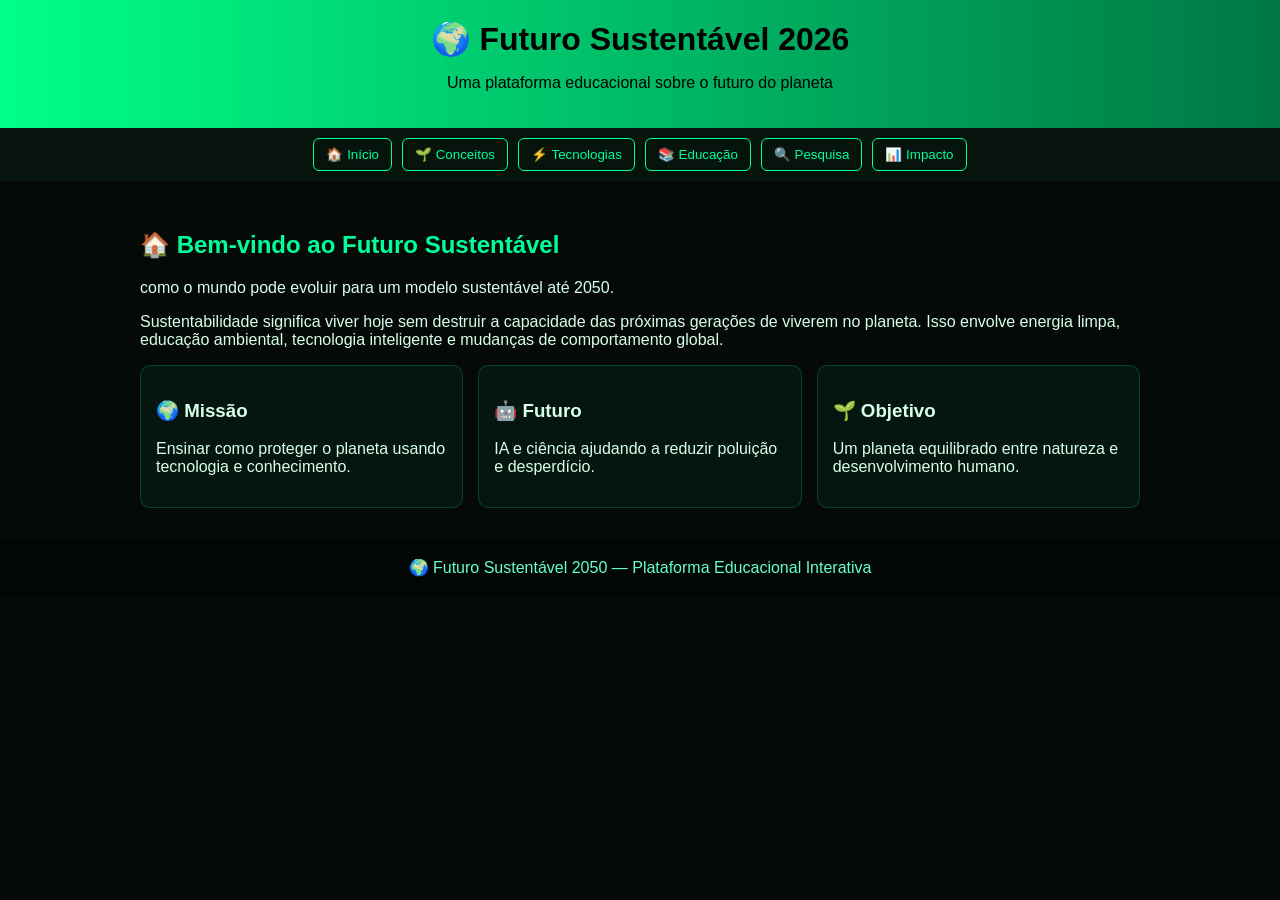
==== index.html @ 74efc26a "Add initial HTML structure for sustainability platform Initial HTML structure for the 'Futuro Susten" ====
<!DOCTYPE html>
<html lang="pt-br">
<head>
<meta charset="UTF-8">
<title>Futuro Sustentável - Plataforma 2050</title>

<style>
body {
    margin: 0;
    font-family: Arial, sans-serif;
    background: #050a08;
    color: #d8ffe9;
}

/* HEADER */
header {
    background: linear-gradient(90deg, #00ff88, #007744);
    padding: 20px;
    text-align: center;
    color: black;
}

header h1 {
    margin: 0;
}

/* MENU */
nav {
    display: flex;
    flex-wrap: wrap;
    justify-content: center;
    gap: 10px;
    background: #06140d;
    padding: 10px;
}

nav button {
    background: transparent;
    border: 1px solid #00ff99;
    color: #00ff99;
    padding: 8px 12px;
    cursor: pointer;
    border-radius: 6px;
}

nav button:hover {
    background: #00ff99;
    color: black;
}

/* PÁGINAS */
.page {
    display: none;
    padding: 30px;
    max-width: 1000px;
    margin: auto;
}

.active {
    display: block;
}

/* CARDS */
.cards {
    display: grid;
    grid-template-columns: repeat(auto-fit, minmax(250px, 1fr));
    gap: 15px;
}

.card {
    background: rgba(0,255,150,0.05);
    border: 1px solid rgba(0,255,150,0.2);
    padding: 15px;
    border-radius: 10px;
}

h2 {
    color: #00ff99;
}

/* INPUT */
input {
    width: 70%;
    padding: 10px;
}

button.search {
    padding: 10px;
    background: #00ff99;
    border: none;
    cursor: pointer;
}

/* RESULTADOS */
.result {
    background: rgba(255,255,255,0.05);
    margin-top: 10px;
    padding: 10px;
    border-left: 3px solid #00ff99;
}

/* FOOTER */
footer {
    text-align: center;
    padding: 20px;
    background: #020705;
    color: #66ffcc;
}
</style>
</head>

<body>

<header>
    <h1>🌍 Futuro Sustentável 2026</h1>
    <p>Uma plataforma educacional sobre o futuro do planeta</p>
</header>

<nav>
    <button onclick="showPage('home')">🏠 Início</button>
    <button onclick="showPage('conceitos')">🌱 Conceitos</button>
    <button onclick="showPage('tecnologias')">⚡ Tecnologias</button>
    <button onclick="showPage('educacao')">📚 Educação</button>
    <button onclick="showPage('pesquisa')">🔍 Pesquisa</button>
    <button onclick="showPage('impacto')">📊 Impacto</button>
</nav>

<!-- HOME -->
<div id="home" class="page active">
    <h2>🏠 Bem-vindo ao Futuro Sustentável</h2>

    <p>
        como o mundo pode evoluir para um modelo sustentável até 2050.
    </p>

    <p>
        Sustentabilidade significa viver hoje sem destruir a capacidade das próximas gerações
        de viverem no planeta. Isso envolve energia limpa, educação ambiental,
        tecnologia inteligente e mudanças de comportamento global.
    </p>

    <div class="cards">
        <div class="card">
            <h3>🌍 Missão</h3>
            <p>Ensinar como proteger o planeta usando tecnologia e conhecimento.</p>
        </div>

        <div class="card">
            <h3>🤖 Futuro</h3>
            <p>IA e ciência ajudando a reduzir poluição e desperdício.</p>
        </div>

        <div class="card">
            <h3>🌱 Objetivo</h3>
            <p>Um planeta equilibrado entre natureza e desenvolvimento humano.</p>
        </div>
    </div>
</div>

<!-- CONCEITOS -->
<div id="conceitos" class="page">
    <h2>🌱 Conceitos Fundamentais</h2>

    <p><b>Sustentabilidade:</b> uso responsável dos recursos naturais.</p>
    <p><b>Ecossistema:</b> interação entre seres vivos e ambiente.</p>
    <p><b>Pegada de carbono:</b> impacto humano na emissão de CO₂.</p>
    <p><b>Energia renovável:</b> fontes que não se esgotam.</p>

    <div class="cards">
        <div class="card">♻️ Reciclagem reduz lixo global</div>
        <div class="card">🌳 Florestas regulam o clima</div>
        <div class="card">💧 Água é recurso limitado</div>
    </div>
</div>

<!-- TECNOLOGIAS -->
<div id="tecnologias" class="page">
    <h2>⚡ Tecnologias Sustentáveis</h2>

    <p>
        A tecnologia é uma das maiores aliadas do planeta quando usada corretamente.
    </p>

    <div class="cards">
        <div class="card">
            <h3>☀️ Energia Solar</h3>
            <p>Transforma luz do sol em eletricidade limpa.</p>
        </div>

        <div class="card">
            <h3>🌬️ Energia Eólica</h3>
            <p>Usa vento para gerar energia sem poluição.</p>
        </div>

        <div class="card">
            <h3>🤖 Inteligência Artificial</h3>
            <p>Ajuda a prever desastres ambientais e otimizar recursos.</p>
        </div>
    </div>
</div>

<!-- EDUCAÇÃO -->
<div id="educacao" class="page">
    <h2>📚 Educação Ambiental</h2>

    <p>
        A educação ambiental ensina pessoas a cuidarem do planeta desde cedo.
    </p>

    <div class="cards">
        <div class="card">🚲 Usar transporte sustentável</div>
        <div class="card">🚯 Evitar desperdício</div>
        <div class="card">🌿 Plantar árvores</div>
    </div>
</div>

<!-- PESQUISA -->
<div id="pesquisa" class="page">
    <h2>🔍 Biblioteca Viva</h2>

    <p>Pesquise qualquer tema ambiental:</p>

    <input type="text" id="search">
    <button class="search" onclick="buscar()">Buscar</button>

    <div id="results"></div>
</div>

<!-- IMPACTO -->
<div id="impacto" class="page">
    <h2>📊 Impacto do Planeta</h2>

    <p>
        O planeta enfrenta desafios críticos:
    </p>

    <div class="cards">
        <div class="card">🌡️ Aquecimento global crescente</div>
        <div class="card">🌊 Derretimento de geleiras</div>
        <div class="card">🌪️ Eventos climáticos extremos</div>
        <div class="card">🐾 Perda de biodiversidade</div>
    </div>
</div>

<footer>
    🌍 Futuro Sustentável 2050 — Plataforma Educacional Interativa
</footer>

<script>
function showPage(page) {
    document.querySelectorAll('.page').forEach(p => p.classList.remove('active'));
    document.getElementById(page).classList.add('active');
}

async function buscar() {
    let query = document.getElementById("search").value;

    const url = `https://pt.wikipedia.org/w/api.php?action=query&list=search&srsearch=${query}&format=json&origin=*`;

    const res = await fetch(url);
    const data = await res.json();

    let container = document.getElementById("results");
    container.innerHTML = "";

    data.query.search.forEach(item => {
        let div = document.createElement("div");
        div.className = "result";

        let link = `https://pt.wikipedia.org/wiki/${item.title.replaceAll(" ", "_")}`;

        div.innerHTML = `
            <h3>${item.title}</h3>
            <p>${item.snippet}</p>
            <small>📚 Fonte: Wikipedia</small><br>
            <a href="${link}" target="_blank" style="color:#00ff99;">Abrir artigo</a>
        `;

        container.appendChild(div);
    });
}
</script>

</body>
</html>
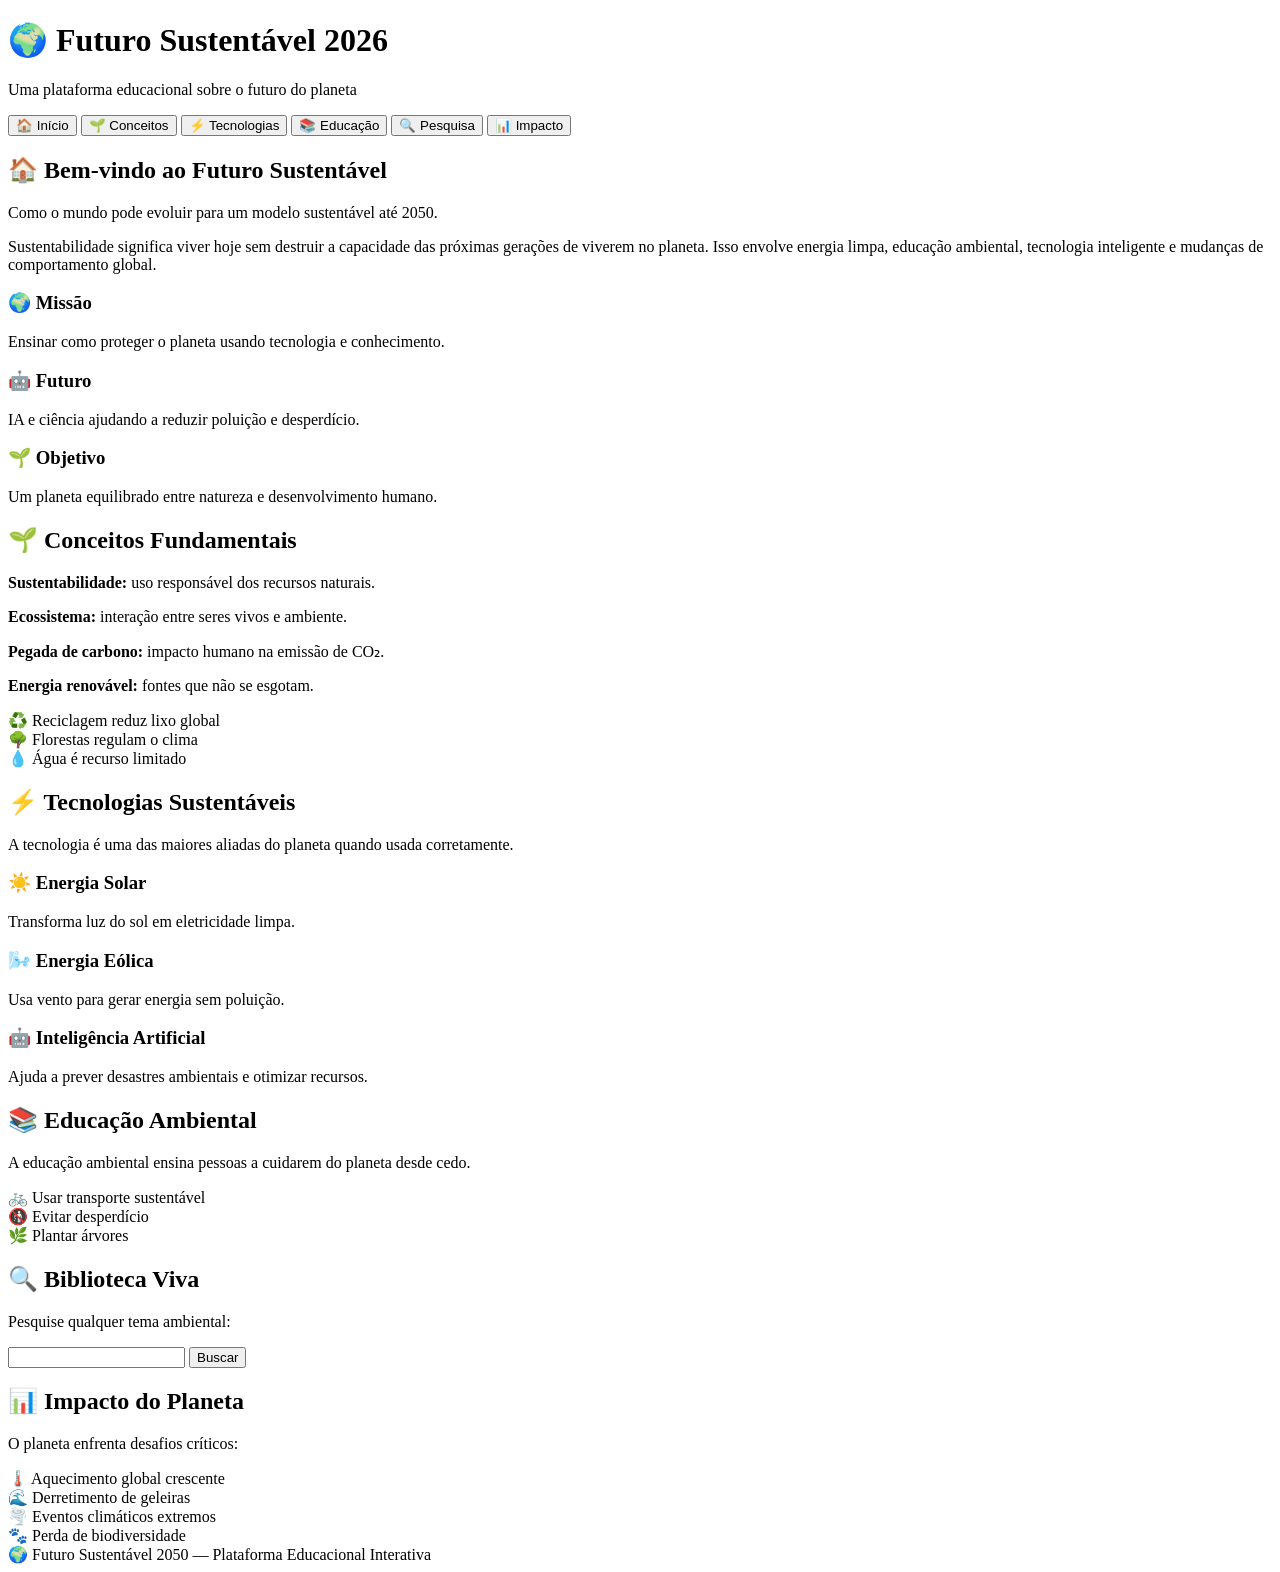
==== commit ceb101ca: "Create index.html" ====
--- a/index.html
+++ b/index.html
@@ -1,112 +1,9 @@
 <!DOCTYPE html>
 <html lang="pt-br">
 <head>
-<meta charset="UTF-8">
-<title>Futuro Sustentável - Plataforma 2050</title>
-
-<style>
-body {
-    margin: 0;
-    font-family: Arial, sans-serif;
-    background: #050a08;
-    color: #d8ffe9;
-}
-
-/* HEADER */
-header {
-    background: linear-gradient(90deg, #00ff88, #007744);
-    padding: 20px;
-    text-align: center;
-    color: black;
-}
-
-header h1 {
-    margin: 0;
-}
-
-/* MENU */
-nav {
-    display: flex;
-    flex-wrap: wrap;
-    justify-content: center;
-    gap: 10px;
-    background: #06140d;
-    padding: 10px;
-}
-
-nav button {
-    background: transparent;
-    border: 1px solid #00ff99;
-    color: #00ff99;
-    padding: 8px 12px;
-    cursor: pointer;
-    border-radius: 6px;
-}
-
-nav button:hover {
-    background: #00ff99;
-    color: black;
-}
-
-/* PÁGINAS */
-.page {
-    display: none;
-    padding: 30px;
-    max-width: 1000px;
-    margin: auto;
-}
-
-.active {
-    display: block;
-}
-
-/* CARDS */
-.cards {
-    display: grid;
-    grid-template-columns: repeat(auto-fit, minmax(250px, 1fr));
-    gap: 15px;
-}
-
-.card {
-    background: rgba(0,255,150,0.05);
-    border: 1px solid rgba(0,255,150,0.2);
-    padding: 15px;
-    border-radius: 10px;
-}
-
-h2 {
-    color: #00ff99;
-}
-
-/* INPUT */
-input {
-    width: 70%;
-    padding: 10px;
-}
-
-button.search {
-    padding: 10px;
-    background: #00ff99;
-    border: none;
-    cursor: pointer;
-}
-
-/* RESULTADOS */
-.result {
-    background: rgba(255,255,255,0.05);
-    margin-top: 10px;
-    padding: 10px;
-    border-left: 3px solid #00ff99;
-}
-
-/* FOOTER */
-footer {
-    text-align: center;
-    padding: 20px;
-    background: #020705;
-    color: #66ffcc;
-}
-</style>
+    <meta charset="UTF-8">
+    <title>Futuro Sustentável - Plataforma 2050</title>
+    <link rel="stylesheet" href="style.css">
 </head>
 
 <body>
@@ -130,7 +27,7 @@
     <h2>🏠 Bem-vindo ao Futuro Sustentável</h2>
 
     <p>
-        como o mundo pode evoluir para um modelo sustentável até 2050.
+        Como o mundo pode evoluir para um modelo sustentável até 2050.
     </p>
 
     <p>
@@ -246,40 +143,7 @@
     🌍 Futuro Sustentável 2050 — Plataforma Educacional Interativa
 </footer>
 
-<script>
-function showPage(page) {
-    document.querySelectorAll('.page').forEach(p => p.classList.remove('active'));
-    document.getElementById(page).classList.add('active');
-}
-
-async function buscar() {
-    let query = document.getElementById("search").value;
-
-    const url = `https://pt.wikipedia.org/w/api.php?action=query&list=search&srsearch=${query}&format=json&origin=*`;
-
-    const res = await fetch(url);
-    const data = await res.json();
-
-    let container = document.getElementById("results");
-    container.innerHTML = "";
-
-    data.query.search.forEach(item => {
-        let div = document.createElement("div");
-        div.className = "result";
-
-        let link = `https://pt.wikipedia.org/wiki/${item.title.replaceAll(" ", "_")}`;
-
-        div.innerHTML = `
-            <h3>${item.title}</h3>
-            <p>${item.snippet}</p>
-            <small>📚 Fonte: Wikipedia</small><br>
-            <a href="${link}" target="_blank" style="color:#00ff99;">Abrir artigo</a>
-        `;
-
-        container.appendChild(div);
-    });
-}
-</script>
+<script src="script.js"></script>
 
 </body>
 </html>
